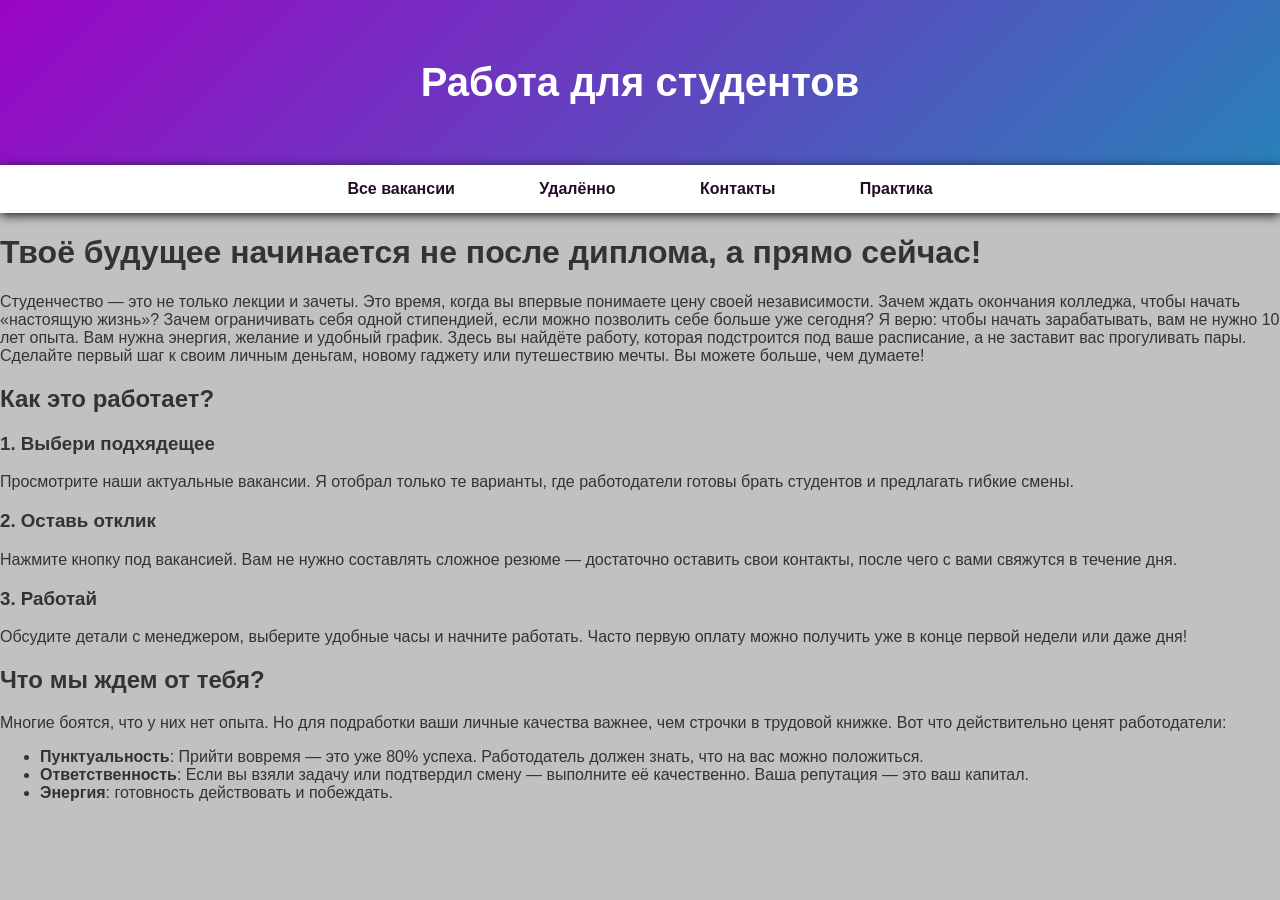
==== index.html @ b2dc426d "new" ====
<!DOCTYPE html>
<html lang="ru">
<head>
    <meta charset="UTF-8">
    <meta name="viewport" content="width=device-width, initial-scale=1.0">
    <title>Подработка для студентов/Главная</title>
    <style>
        /* Общие стили */
:root {
    --primary-color: #9b05c5; /* Основной фиолеовый */
    --secondary-color: #67189c; /* Фиолетовый для кнопки зп*/
    --dark-bg: #240b26;
    --light-bg: #c1c1c1;
    --text-color: #333;
}
body {
    font-family: 'Segoe UI', Arial, sans-serif;
    margin: 0;
    padding: 0;
    background-color: var(--light-bg);
    color: var(--text-color);
}

/* Шапка */
header {
    background: linear-gradient(135deg, var(--primary-color), #2980b9);
    color: white;
    padding: 60px 20px;
    text-align: center;
}

header h1 {
    margin: 0;
    font-size: 2.5rem;
}

header p {
    font-size: 1.2rem;
    opacity: 0.9;
}
/* Навигация по сайту */

nav {
    background:repeating-linear-gradient(to right top,rgb(255, 255, 255),rgb(255, 255, 255));
    padding: 15px;
    text-align: center;
    position: sticky;
    top: 1;
    box-shadow: 0 2px 10px rgb(22, 22, 22);
    z-index: 1000;
}

nav a {
    text-decoration: none;
    color: var(--dark-bg);
    margin: 0 40px;
    font-weight: bold;
    transition: 0.3s;
}

nav a:hover {
    color: var(--primary-color);
}

.details {
    font-size: 0.95rem;
    color: #080108;
    margin-bottom: 30px;
}

.btn:hover {
    background: var(--dark-bg);
}

/* Футер */
footer {
    background: var(--dark-bg);
    color: rgb(253, 253, 253);
    text-align: center;
    padding: 15px;
    margin-top: 50px;
}



/* Для мобильных устройств */
@media (max-width: 600px) {
    header h1 { font-size: 1.8rem; }
    .container { margin: 20px auto; }
}


    </style>
</head>
<body>
<header>
    <h1>Работа для студентов</h1>
</header>
 <nav>
    <a href="all.html">Все вакансии</a>
    <a href="remote.html">Удалённо</a>
    <a href="contacts.html">Контакты</a>
    <a href="practice.html">Практика</a>
 </nav>
    <h1>Твоё будущее начинается не после диплома, а прямо сейчас!</h1>
    <p class="lead">Студенчество — это не только лекции и зачеты. Это время, когда вы впервые понимаете цену своей независимости.
         Зачем ждать окончания колледжа, чтобы начать «настоящую жизнь»? Зачем ограничивать себя одной стипендией, если можно позволить себе больше уже сегодня?
         Я верю: чтобы начать зарабатывать, вам не нужно 10 лет опыта. Вам нужна энергия, желание и удобный график. Здесь вы найдёте работу, которая подстроится под ваше расписание, а не заставит вас прогуливать пары. Сделайте первый шаг к своим личным деньгам, новому гаджету или путешествию мечты. Вы можете больше, чем думаете!</p>


    <h2>Как это работает?</h2>
    <h3>1. Выбери подхядещее</h3>
        <p>Просмотрите наши актуальные вакансии. Я отобрал только те варианты, где работодатели готовы брать студентов и предлагать гибкие смены.</p>
    <h3>2. Оставь отклик</h3>
        <p>Нажмите кнопку под вакансией. Вам не нужно составлять сложное резюме — достаточно оставить свои контакты, после чего с вами свяжутся в течение дня.</p>
    <h3>3. Работай</h3>
        <p>Обсудите детали с менеджером, выберите удобные часы и начните работать. Часто первую оплату можно получить уже в конце первой недели или даже дня!</p>
    <h2>Что мы ждем от тебя?</h2>
        <p>Многие боятся, что у них нет опыта. Но для подработки ваши личные качества важнее, чем строчки в трудовой книжке. Вот что действительно ценят работодатели:</p>
    <ul>
        <li><strong>Пунктуальность</strong>: Прийти вовремя — это уже 80% успеха. Работодатель должен знать, что на вас можно положиться.</li>
        <li><strong>Ответственность</strong>: Если вы взяли задачу или подтвердил смену — выполните её качественно. Ваша репутация — это ваш капитал.</li>
        <li><strong>Энергия</strong>: готовность действовать и побеждать.</li>
    </ul>


</body>
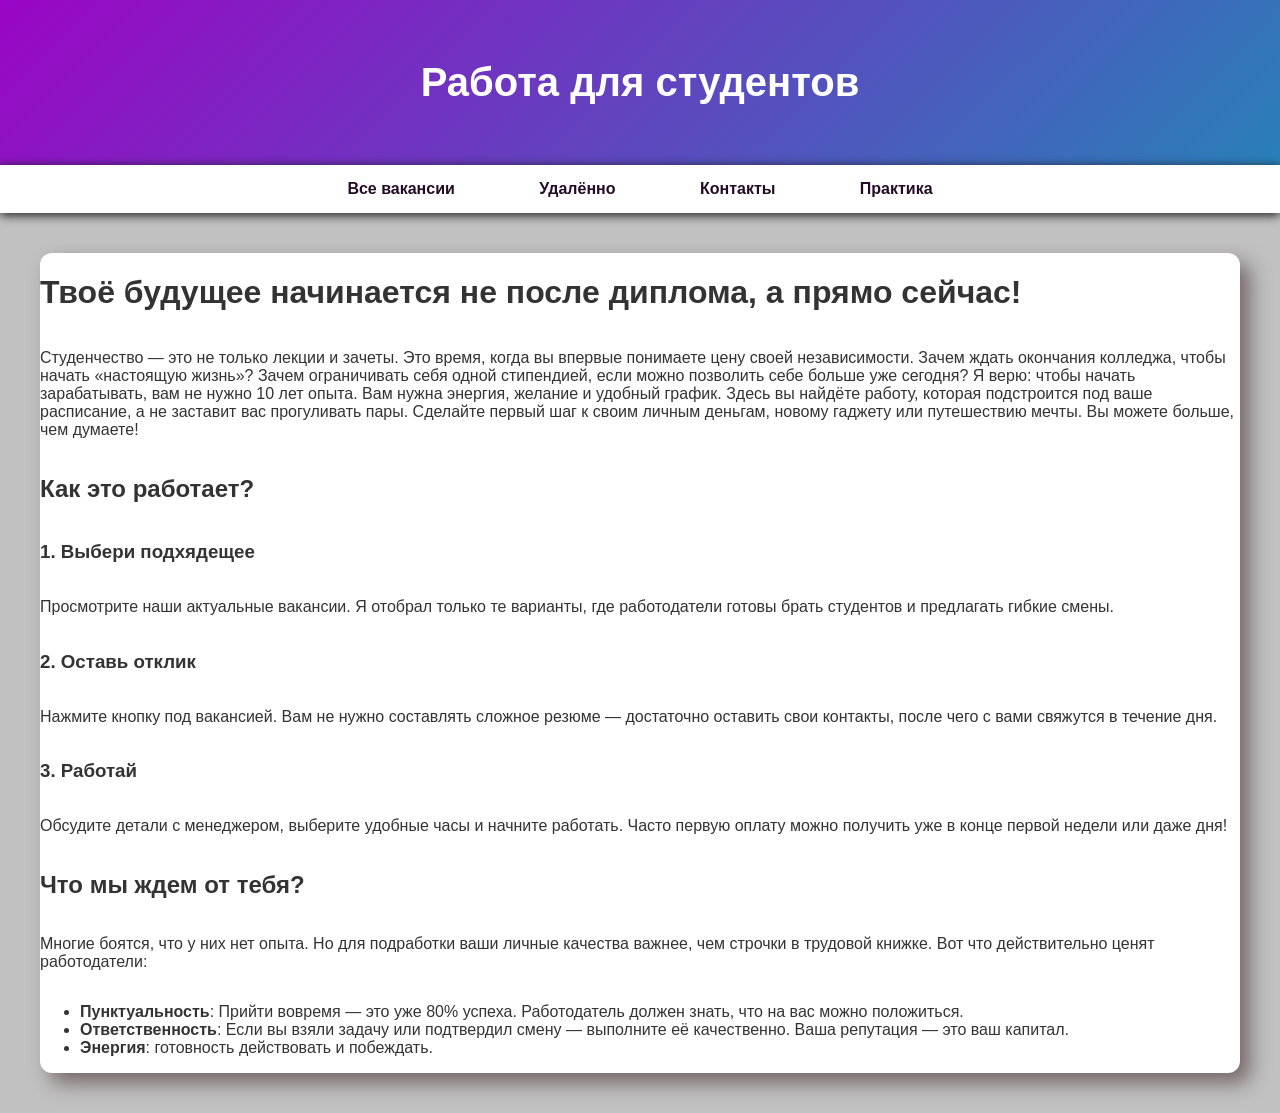
==== commit 9596cd4a: "new" ====
--- a/index.html
+++ b/index.html
@@ -62,6 +62,46 @@
     color: var(--primary-color);
 }
 
+    /* Сетка с карточками */
+    .container {
+        max-width: 1200px;
+        margin: 40px auto;
+        padding: 0 20px;
+    }
+    
+    .jobs-grid {
+        display: grid;
+        grid-template-columns: repeat(auto-fit, minmax(300px, 1fr));
+        gap: 25px;
+    }
+    
+    /* Стиль карточки подработки */
+    .job-card {
+        background: white;
+        border-radius: 12px;
+        overflow: hidden;
+        box-shadow: 10px 10px 20px rgba(63, 39, 39, 0.582);
+        transition: transform 0.1s ease;
+        display: flex;
+        flex-direction: column;
+    }
+    
+    .job-card:hover {
+        transform: translateY(-10px);
+        box-shadow: 0 8px 25px rgba(20, 13, 13, 0.1);
+    }
+    
+    .job-info {
+        padding: 20px;
+        flex-grow: 1;
+    }
+    
+    .job-info h3 {
+        margin-top: 0;
+        color: var(--primary-color);
+    }
+    
+
 .details {
     font-size: 0.95rem;
     color: #080108;
@@ -96,12 +136,18 @@
 <header>
     <h1>Работа для студентов</h1>
 </header>
+
  <nav>
     <a href="all.html">Все вакансии</a>
     <a href="remote.html">Удалённо</a>
     <a href="contacts.html">Контакты</a>
     <a href="practice.html">Практика</a>
  </nav>
+  
+  <div class="container">
+  <div class="jobs-grid">
+ 
+    <div class="job-card">
     <h1>Твоё будущее начинается не после диплома, а прямо сейчас!</h1>
     <p class="lead">Студенчество — это не только лекции и зачеты. Это время, когда вы впервые понимаете цену своей независимости.
          Зачем ждать окончания колледжа, чтобы начать «настоящую жизнь»? Зачем ограничивать себя одной стипендией, если можно позволить себе больше уже сегодня?
@@ -123,5 +169,6 @@
         <li><strong>Энергия</strong>: готовность действовать и побеждать.</li>
     </ul>
 
-
-</body>+ <!-- <script src="static/script.js">ᓚᘏᗢ</script> -->
+</body>
+</html>
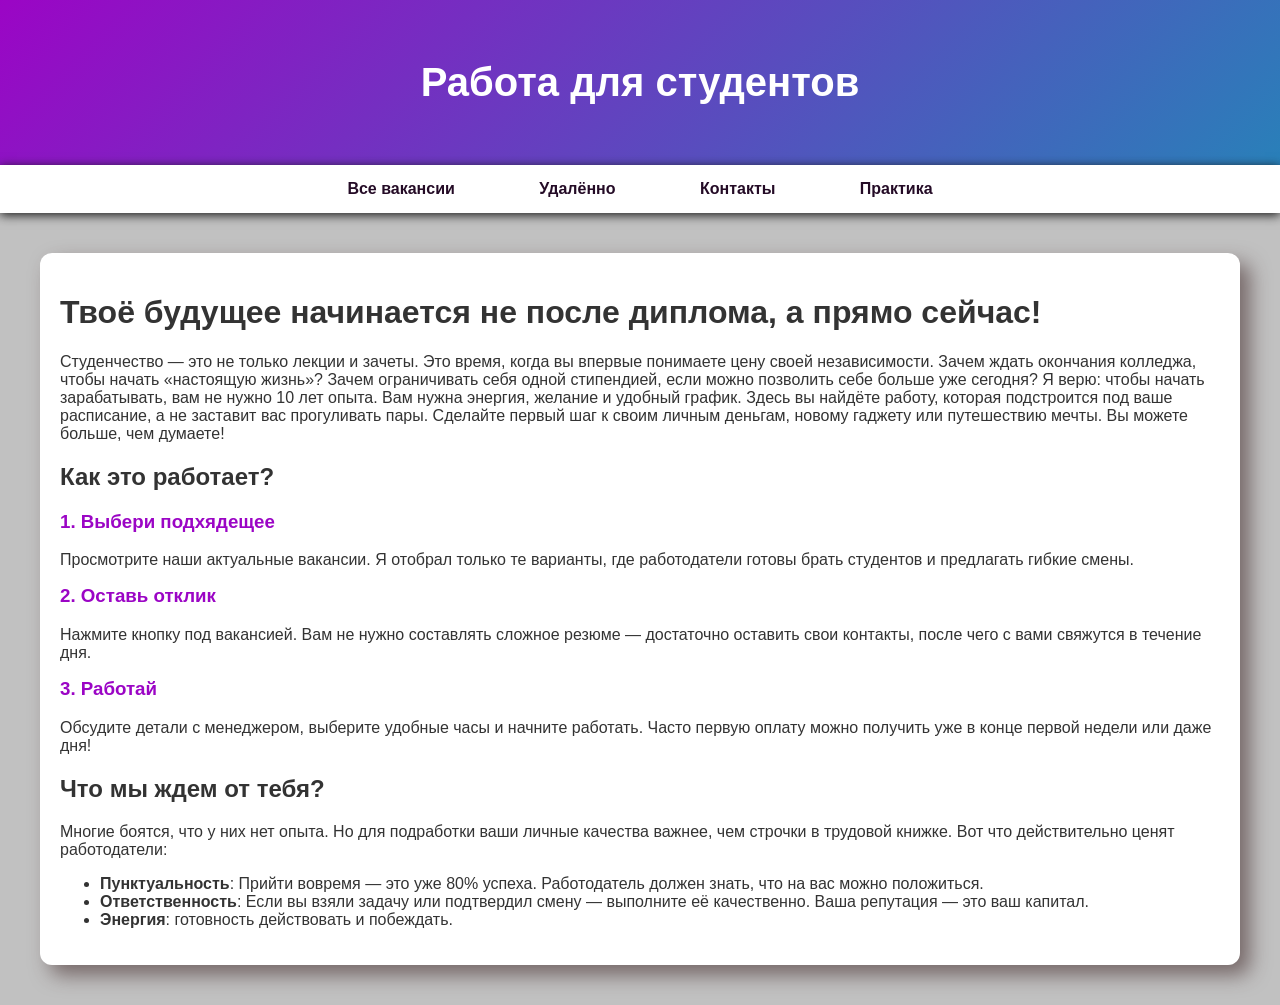
==== commit e8e1e150: "new" ====
--- a/index.html
+++ b/index.html
@@ -148,6 +148,7 @@
   <div class="jobs-grid">
  
     <div class="job-card">
+    <div class="job-info">
     <h1>Твоё будущее начинается не после диплома, а прямо сейчас!</h1>
     <p class="lead">Студенчество — это не только лекции и зачеты. Это время, когда вы впервые понимаете цену своей независимости.
          Зачем ждать окончания колледжа, чтобы начать «настоящую жизнь»? Зачем ограничивать себя одной стипендией, если можно позволить себе больше уже сегодня?
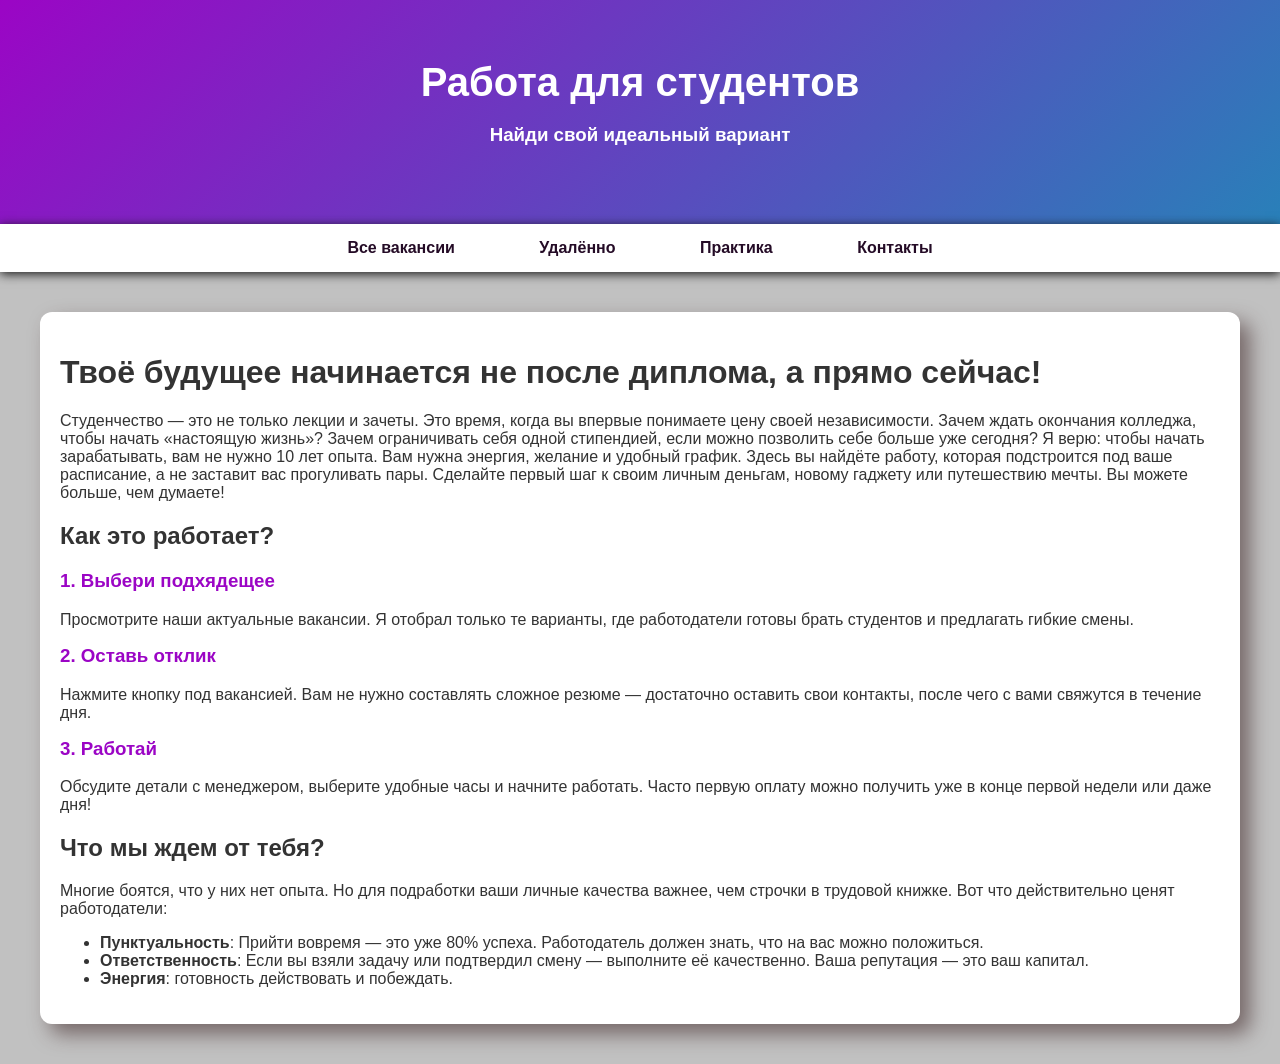
==== commit 8aa21a4f: "new" ====
--- a/index.html
+++ b/index.html
@@ -135,14 +135,15 @@
 <body>
 <header>
     <h1>Работа для студентов</h1>
+    <h3>Найди свой идеальный вариант</h3>
 </header>
 
  <nav>
     <a href="all.html">Все вакансии</a>
     <a href="remote.html">Удалённо</a>
-    <a href="contacts.html">Контакты</a>
     <a href="practice.html">Практика</a>
- </nav>
+    <a href="contacts.html">Контакты</a> 
+</nav>
   
   <div class="container">
   <div class="jobs-grid">
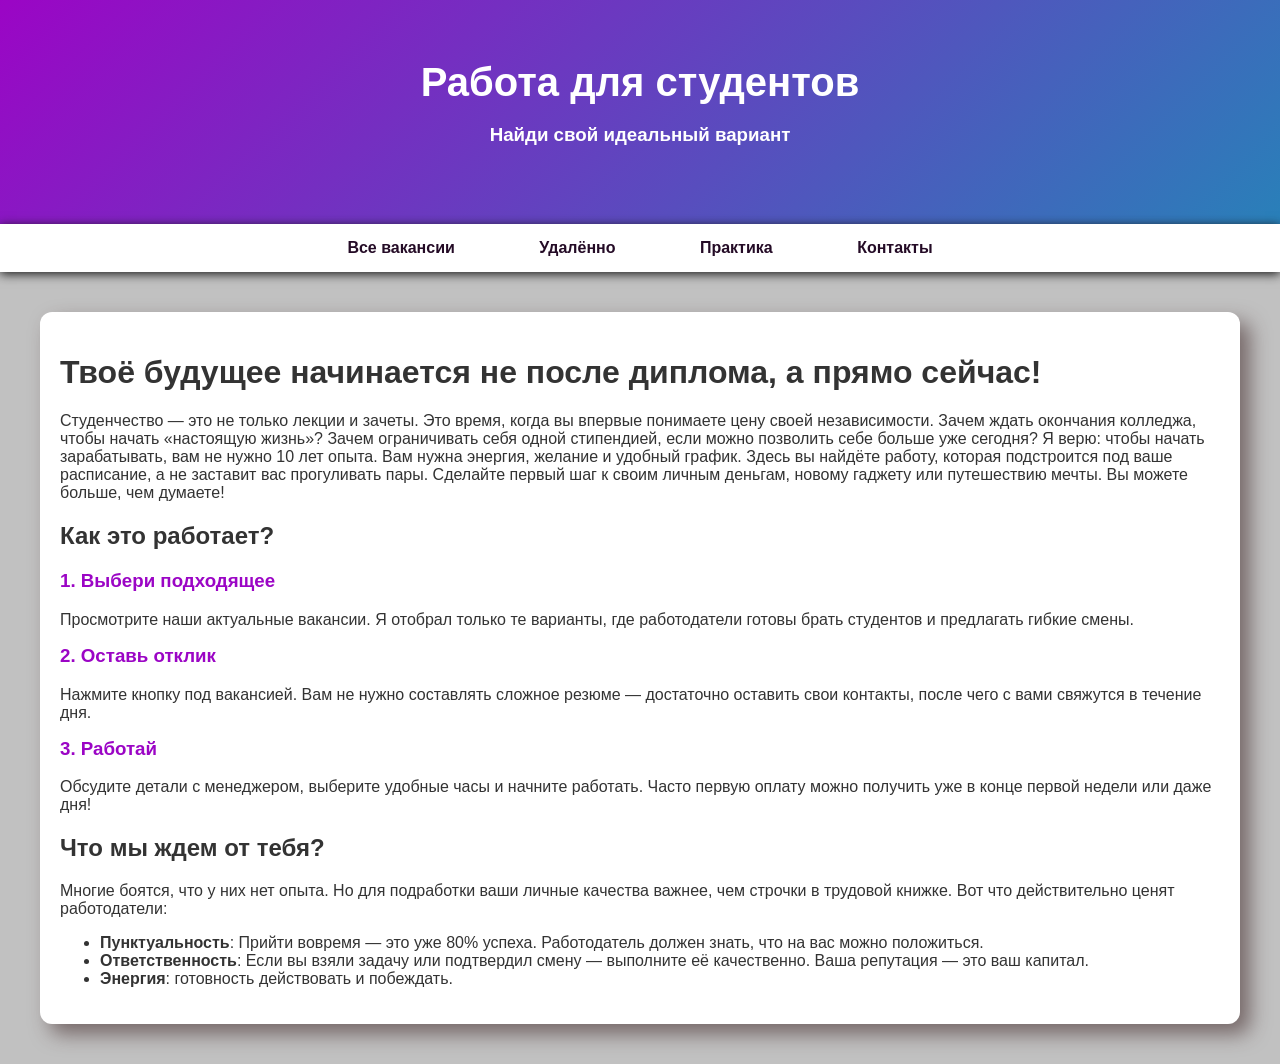
==== commit 5cfc7a36: "new" ====
--- a/index.html
+++ b/index.html
@@ -157,7 +157,7 @@
 
 
     <h2>Как это работает?</h2>
-    <h3>1. Выбери подхядещее</h3>
+    <h3>1. Выбери подходящее</h3>
         <p>Просмотрите наши актуальные вакансии. Я отобрал только те варианты, где работодатели готовы брать студентов и предлагать гибкие смены.</p>
     <h3>2. Оставь отклик</h3>
         <p>Нажмите кнопку под вакансией. Вам не нужно составлять сложное резюме — достаточно оставить свои контакты, после чего с вами свяжутся в течение дня.</p>
